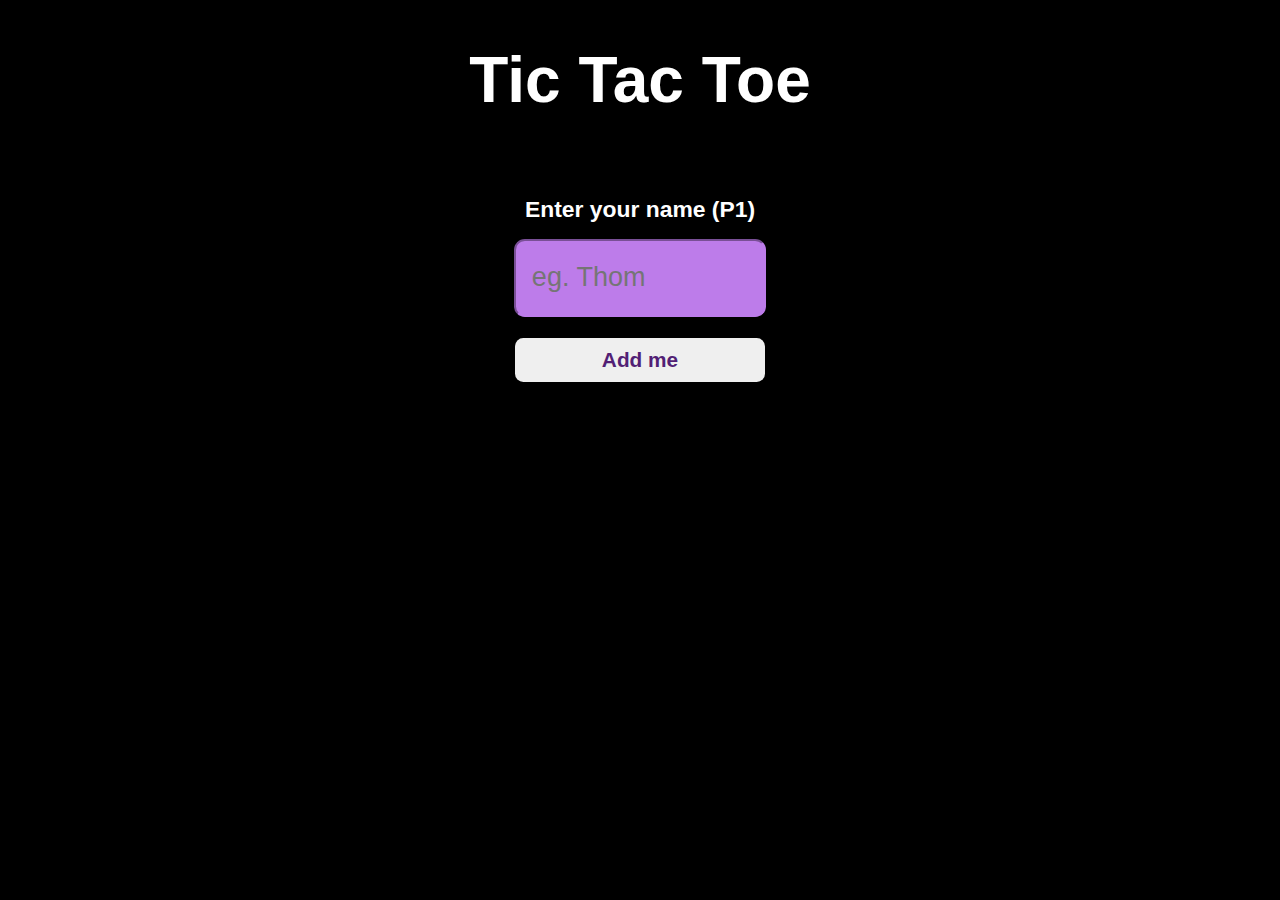
==== index.html @ 4ce363bc "restructure files, change font, add player-info container" ====
<!DOCTYPE html>
<html lang="en">
    <head>
        <meta charset="UTF-8" />
        <meta name="viewport" content="width=device-width, initial-scale=1.0" />
        <title>Tic Tac Toe</title>
        <link rel="stylesheet" href="/css/stylesheet.css" />
    </head>
    <body>
        <div id="particles-js" class="particles-container"></div>
        <header>
            <h1 class="game-title">Tic Tac Toe</h1>
        </header>
        <section class="player-info-container">
            <div class="player1-form">
                <h1>Enter your name (P1)</h1>
                <form>
                    <input
                        class="player1-name"
                        type="text"
                        placeholder="eg. Thom"
                    />
                </form>
                <button class="add-player">Add me</button>
            </div>
            <div class="player2-form" style="display: none;">
                <h1>Enter your name (P2)</h1>
                <form>
                    <input
                        class="player2-name"
                        type="text"
                        placeholder="eg. Yorke"
                    />
                </form>
                <button class="start-game">
                    Start Game
                </button>
            </div>
        </section>

        <div class="game-container" style="display: none;">
            <div class="current-game-info">
                It's
                <span class="player-info">Player 1</span>
                's turn.
            </div>
            <button class="reset" style="display: none;">Play again</button>
            <section class="game-board">
                <!--add a separate div (9 in total) that are styled in a grid style-->
                <div class="piece-position" data-index="0">...</div>
                <div class="piece-position" data-index="1">...</div>
                <div class="piece-position" data-index="2">...</div>
                <div class="piece-position" data-index="3">...</div>
                <div class="piece-position" data-index="4">...</div>
                <div class="piece-position" data-index="5">...</div>
                <div class="piece-position" data-index="6">...</div>
                <div class="piece-position" data-index="7">...</div>
                <div class="piece-position" data-index="8">...</div>
            </section>
        </div>
        <script src="/js/particles.min.js"></script>
        <script src="/js/game.js"></script>
    </body>
</html>
---- css/stylesheet.css ----
html {
    background: black;
    font-family: Arial, Helvetica, sans-serif;
}

body {
    margin: 0;
    overflow-y: hidden;
    overflow-x: hidden;
}

h1 {
    color: white;
    font-size: 1.1em;
}

.particles-container {
    width: 95vw;
    height: 95vh;
    position: absolute;
    top: 0;
    z-index: -1;
}

.game-title {
    font-size: 4em;
    text-align: center;
    margin-bottom: 1em;
}

form input {
    padding: 0.8em 0.6em;
    border-radius: 0.4em;
    font-size: 1.3em;
    width: 8em;
    background-color: #bd7cea;
    border-color: #bd7cea;
    color: #000000ad;
}

.player1-form {
    display: -webkit-box;
    display: -ms-flexbox;
    display: flex;
    -webkit-box-orient: vertical;
    -webkit-box-direction: normal;
    -ms-flex-direction: column;
    flex-direction: column;
    position: relative;
    -webkit-animation: slideIn 0.3s ease-in;
    animation: slideIn 0.3s ease-in;
    -webkit-box-align: center;
    -ms-flex-align: center;
    align-items: center;
}

.player2-form {
    display: -webkit-box;
    display: -ms-flexbox;
    display: flex;
    -webkit-box-orient: vertical;
    -webkit-box-direction: normal;
    -ms-flex-direction: column;
    flex-direction: column;
    position: absolute;
    width: 100%;
    -webkit-box-align: center;
    -ms-flex-align: center;
    align-items: center;
}

@-webkit-keyframes slideOut {
    0% {
        right: 0vw;
    }
    100% {
        right: 100vw;
    }
}

@keyframes slideOut {
    0% {
        right: 0vw;
    }
    100% {
        right: 100vw;
    }
}

@-webkit-keyframes slideIn {
    0% {
        right: -100vw;
    }
    50% {
        right: -50vw;
    }
    100% {
        right: 0vw;
    }
}

@keyframes slideIn {
    0% {
        right: -100vw;
    }
    50% {
        right: -50vw;
    }
    100% {
        right: 0vw;
    }
}

button {
    cursor: pointer;
    position: relative;
    padding: 0.4em 0.5em;
    border-radius: 0.4em;
    font-size: 1em;
    margin-top: 1em;
    font-style: revert;
    font-weight: bold;
    color: #521f75;
    border-color: #0000;
    width: 12em;
}

button:hover,
button:focus {
    background: #521f75;
    color: white;
}

.player-info-container {
    height: 70vh;
    display: -webkit-box;
    display: -ms-flexbox;
    display: flex;
    -webkit-box-align: center;
    -ms-flex-align: center;
    align-items: center;
    -webkit-box-pack: start;
    -ms-flex-pack: start;
    justify-content: flex-start;
    -webkit-box-orient: vertical;
    -webkit-box-direction: normal;
    -ms-flex-direction: column;
    flex-direction: column;
    font-size: 1.3em;
}

.game-container {
    position: relative;
    -ms-flex-line-pack: center;
    align-content: center;
    height: 100vh;
    display: -webkit-box;
    display: -ms-flexbox;
    display: flex;
    -webkit-box-align: center;
    -ms-flex-align: center;
    align-items: center;
    -webkit-box-pack: start;
    -ms-flex-pack: start;
    justify-content: flex-start;
    -webkit-box-orient: vertical;
    -webkit-box-direction: normal;
    -ms-flex-direction: column;
    flex-direction: column;
}

.game-container .reset {
    margin: 1em 1em;
}

.game-board {
    display: -ms-grid;
    display: grid;
    -ms-grid-columns: (1fr) [3];
    grid-template-columns: repeat(3, 1fr);
    -ms-grid-rows: (1fr) [3];
    grid-template-rows: repeat(3, 1fr);
}

.piece-position {
    padding: 0.2em 0.4em;
    margin: 1px;
    cursor: crosshair;
    border: solid #8b00ff 6px;
    color: black;
    font-size: 4em;
}

.piece-position:hover,
.piece-position:focus {
    border-color: #000;
    background-color: #8b00ff;
    color: #8b00ff;
}

.current-game-info {
    cursor: default;
    padding: 1em;
    display: block;
    text-align: center;
    font-size: x-large;
    color: #b161f4;
    background: #000000c2;
    padding: 0.4em;
    border-radius: 0.5em;
}
/*# sourceMappingURL=stylesheet.css.map */
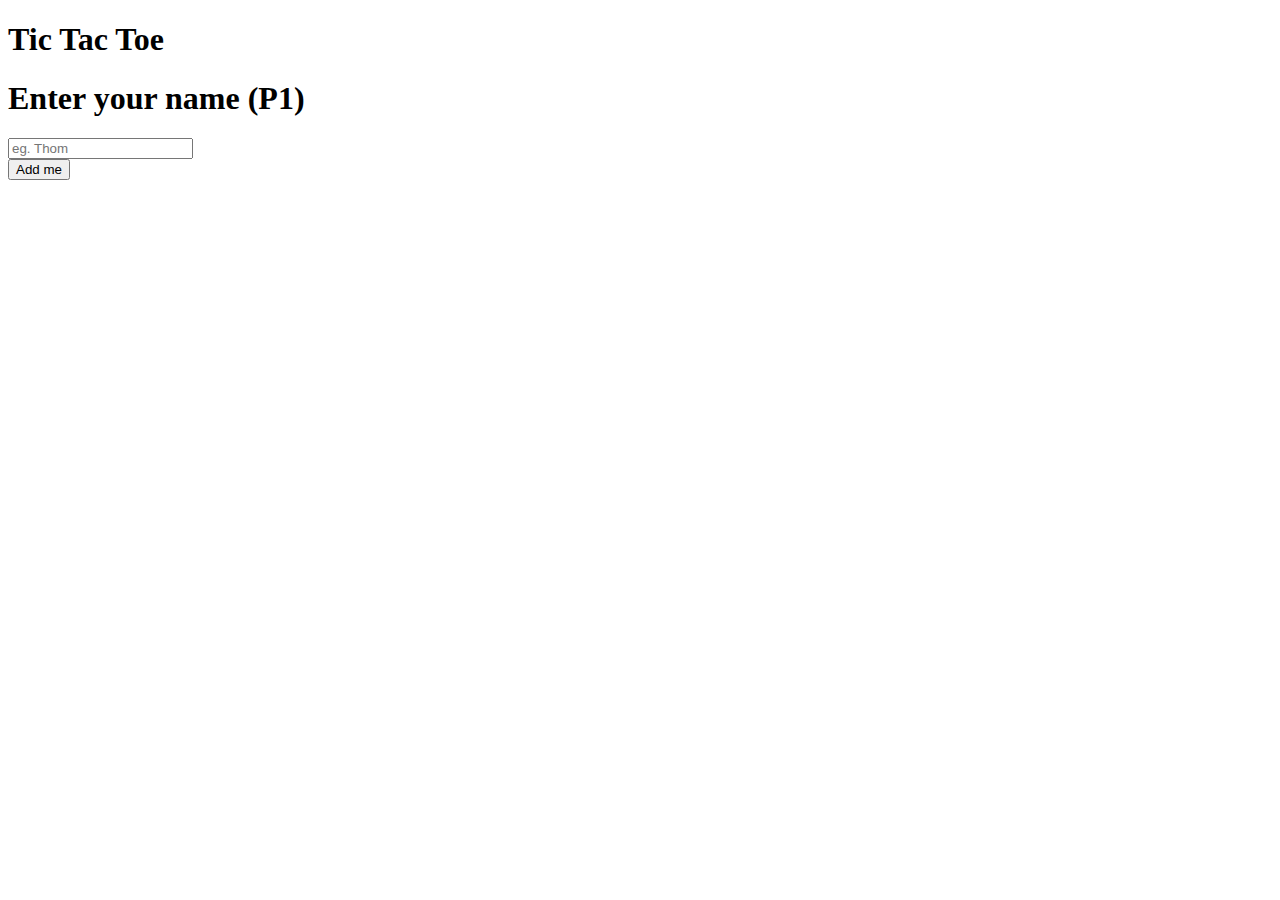
==== commit 7e1771ff: "restructure files again" ====
--- a/index.html
+++ b/index.html
@@ -4,7 +4,7 @@
         <meta charset="UTF-8" />
         <meta name="viewport" content="width=device-width, initial-scale=1.0" />
         <title>Tic Tac Toe</title>
-        <link rel="stylesheet" href="/css/stylesheet.css" />
+        <link rel="stylesheet" href="Tic-Tac-Toe/css/stylesheet.css" />
     </head>
     <body>
         <div id="particles-js" class="particles-container"></div>
@@ -58,7 +58,7 @@
                 <div class="piece-position" data-index="8">...</div>
             </section>
         </div>
-        <script src="/js/particles.min.js"></script>
-        <script src="/js/game.js"></script>
+        <script src="Tic-Tac-Toe/js/particles.min.js"></script>
+        <script src="Tic-Tac-Toe/js/game.js"></script>
     </body>
 </html>
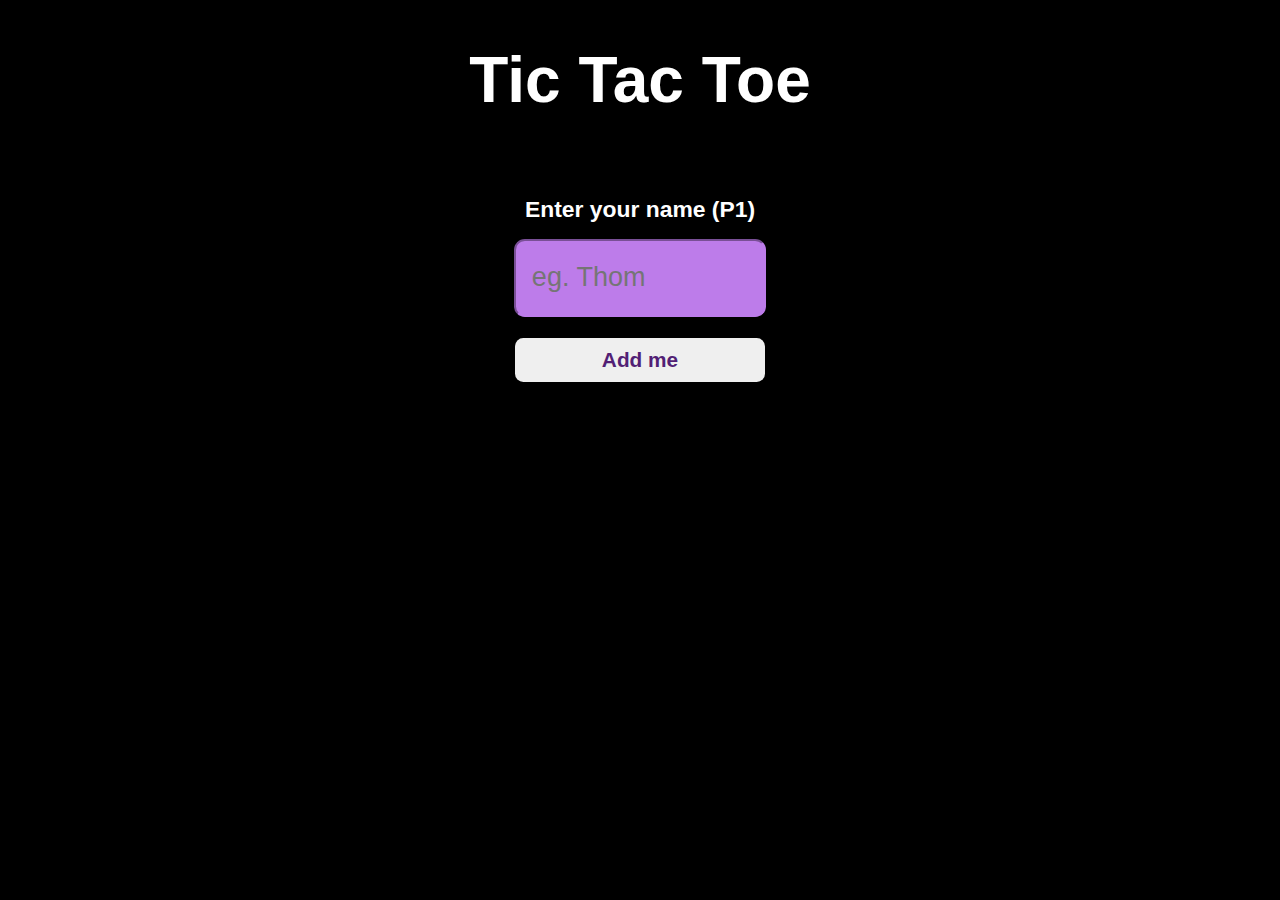
==== commit 1b306e23: "restructure files again, man..." ====
--- a/index.html
+++ b/index.html
@@ -4,7 +4,7 @@
         <meta charset="UTF-8" />
         <meta name="viewport" content="width=device-width, initial-scale=1.0" />
         <title>Tic Tac Toe</title>
-        <link rel="stylesheet" href="Tic-Tac-Toe/css/stylesheet.css" />
+        <link rel="stylesheet" href="css/stylesheet.css" />
     </head>
     <body>
         <div id="particles-js" class="particles-container"></div>
@@ -58,7 +58,7 @@
                 <div class="piece-position" data-index="8">...</div>
             </section>
         </div>
-        <script src="Tic-Tac-Toe/js/particles.min.js"></script>
-        <script src="Tic-Tac-Toe/js/game.js"></script>
+        <script src="js/particles.min.js"></script>
+        <script src="js/game.js"></script>
     </body>
 </html>
--- a/css/stylesheet.css
+++ b/css/stylesheet.css
@@ -0,0 +1,212 @@
+html {
+    background: black;
+    font-family: Arial, Helvetica, sans-serif;
+}
+
+body {
+    margin: 0;
+    overflow-y: hidden;
+    overflow-x: hidden;
+}
+
+h1 {
+    color: white;
+    font-size: 1.1em;
+}
+
+.particles-container {
+    width: 95vw;
+    height: 95vh;
+    position: absolute;
+    top: 0;
+    z-index: -1;
+}
+
+.game-title {
+    font-size: 4em;
+    text-align: center;
+    margin-bottom: 1em;
+}
+
+form input {
+    padding: 0.8em 0.6em;
+    border-radius: 0.4em;
+    font-size: 1.3em;
+    width: 8em;
+    background-color: #bd7cea;
+    border-color: #bd7cea;
+    color: #000000ad;
+}
+
+.player1-form {
+    display: -webkit-box;
+    display: -ms-flexbox;
+    display: flex;
+    -webkit-box-orient: vertical;
+    -webkit-box-direction: normal;
+    -ms-flex-direction: column;
+    flex-direction: column;
+    position: relative;
+    -webkit-animation: slideIn 0.3s ease-in;
+    animation: slideIn 0.3s ease-in;
+    -webkit-box-align: center;
+    -ms-flex-align: center;
+    align-items: center;
+}
+
+.player2-form {
+    display: -webkit-box;
+    display: -ms-flexbox;
+    display: flex;
+    -webkit-box-orient: vertical;
+    -webkit-box-direction: normal;
+    -ms-flex-direction: column;
+    flex-direction: column;
+    position: absolute;
+    width: 100%;
+    -webkit-box-align: center;
+    -ms-flex-align: center;
+    align-items: center;
+}
+
+@-webkit-keyframes slideOut {
+    0% {
+        right: 0vw;
+    }
+    100% {
+        right: 100vw;
+    }
+}
+
+@keyframes slideOut {
+    0% {
+        right: 0vw;
+    }
+    100% {
+        right: 100vw;
+    }
+}
+
+@-webkit-keyframes slideIn {
+    0% {
+        right: -100vw;
+    }
+    50% {
+        right: -50vw;
+    }
+    100% {
+        right: 0vw;
+    }
+}
+
+@keyframes slideIn {
+    0% {
+        right: -100vw;
+    }
+    50% {
+        right: -50vw;
+    }
+    100% {
+        right: 0vw;
+    }
+}
+
+button {
+    cursor: pointer;
+    position: relative;
+    padding: 0.4em 0.5em;
+    border-radius: 0.4em;
+    font-size: 1em;
+    margin-top: 1em;
+    font-style: revert;
+    font-weight: bold;
+    color: #521f75;
+    border-color: #0000;
+    width: 12em;
+}
+
+button:hover,
+button:focus {
+    background: #521f75;
+    color: white;
+}
+
+.player-info-container {
+    height: 70vh;
+    display: -webkit-box;
+    display: -ms-flexbox;
+    display: flex;
+    -webkit-box-align: center;
+    -ms-flex-align: center;
+    align-items: center;
+    -webkit-box-pack: start;
+    -ms-flex-pack: start;
+    justify-content: flex-start;
+    -webkit-box-orient: vertical;
+    -webkit-box-direction: normal;
+    -ms-flex-direction: column;
+    flex-direction: column;
+    font-size: 1.3em;
+}
+
+.game-container {
+    position: relative;
+    -ms-flex-line-pack: center;
+    align-content: center;
+    height: 100vh;
+    display: -webkit-box;
+    display: -ms-flexbox;
+    display: flex;
+    -webkit-box-align: center;
+    -ms-flex-align: center;
+    align-items: center;
+    -webkit-box-pack: start;
+    -ms-flex-pack: start;
+    justify-content: flex-start;
+    -webkit-box-orient: vertical;
+    -webkit-box-direction: normal;
+    -ms-flex-direction: column;
+    flex-direction: column;
+}
+
+.game-container .reset {
+    margin: 1em 1em;
+}
+
+.game-board {
+    display: -ms-grid;
+    display: grid;
+    -ms-grid-columns: (1fr) [3];
+    grid-template-columns: repeat(3, 1fr);
+    -ms-grid-rows: (1fr) [3];
+    grid-template-rows: repeat(3, 1fr);
+}
+
+.piece-position {
+    padding: 0.2em 0.4em;
+    margin: 1px;
+    cursor: crosshair;
+    border: solid #8b00ff 6px;
+    color: black;
+    font-size: 4em;
+}
+
+.piece-position:hover,
+.piece-position:focus {
+    border-color: #000;
+    background-color: #8b00ff;
+    color: #8b00ff;
+}
+
+.current-game-info {
+    cursor: default;
+    padding: 1em;
+    display: block;
+    text-align: center;
+    font-size: x-large;
+    color: #b161f4;
+    background: #000000c2;
+    padding: 0.4em;
+    border-radius: 0.5em;
+}
+/*# sourceMappingURL=stylesheet.css.map */
